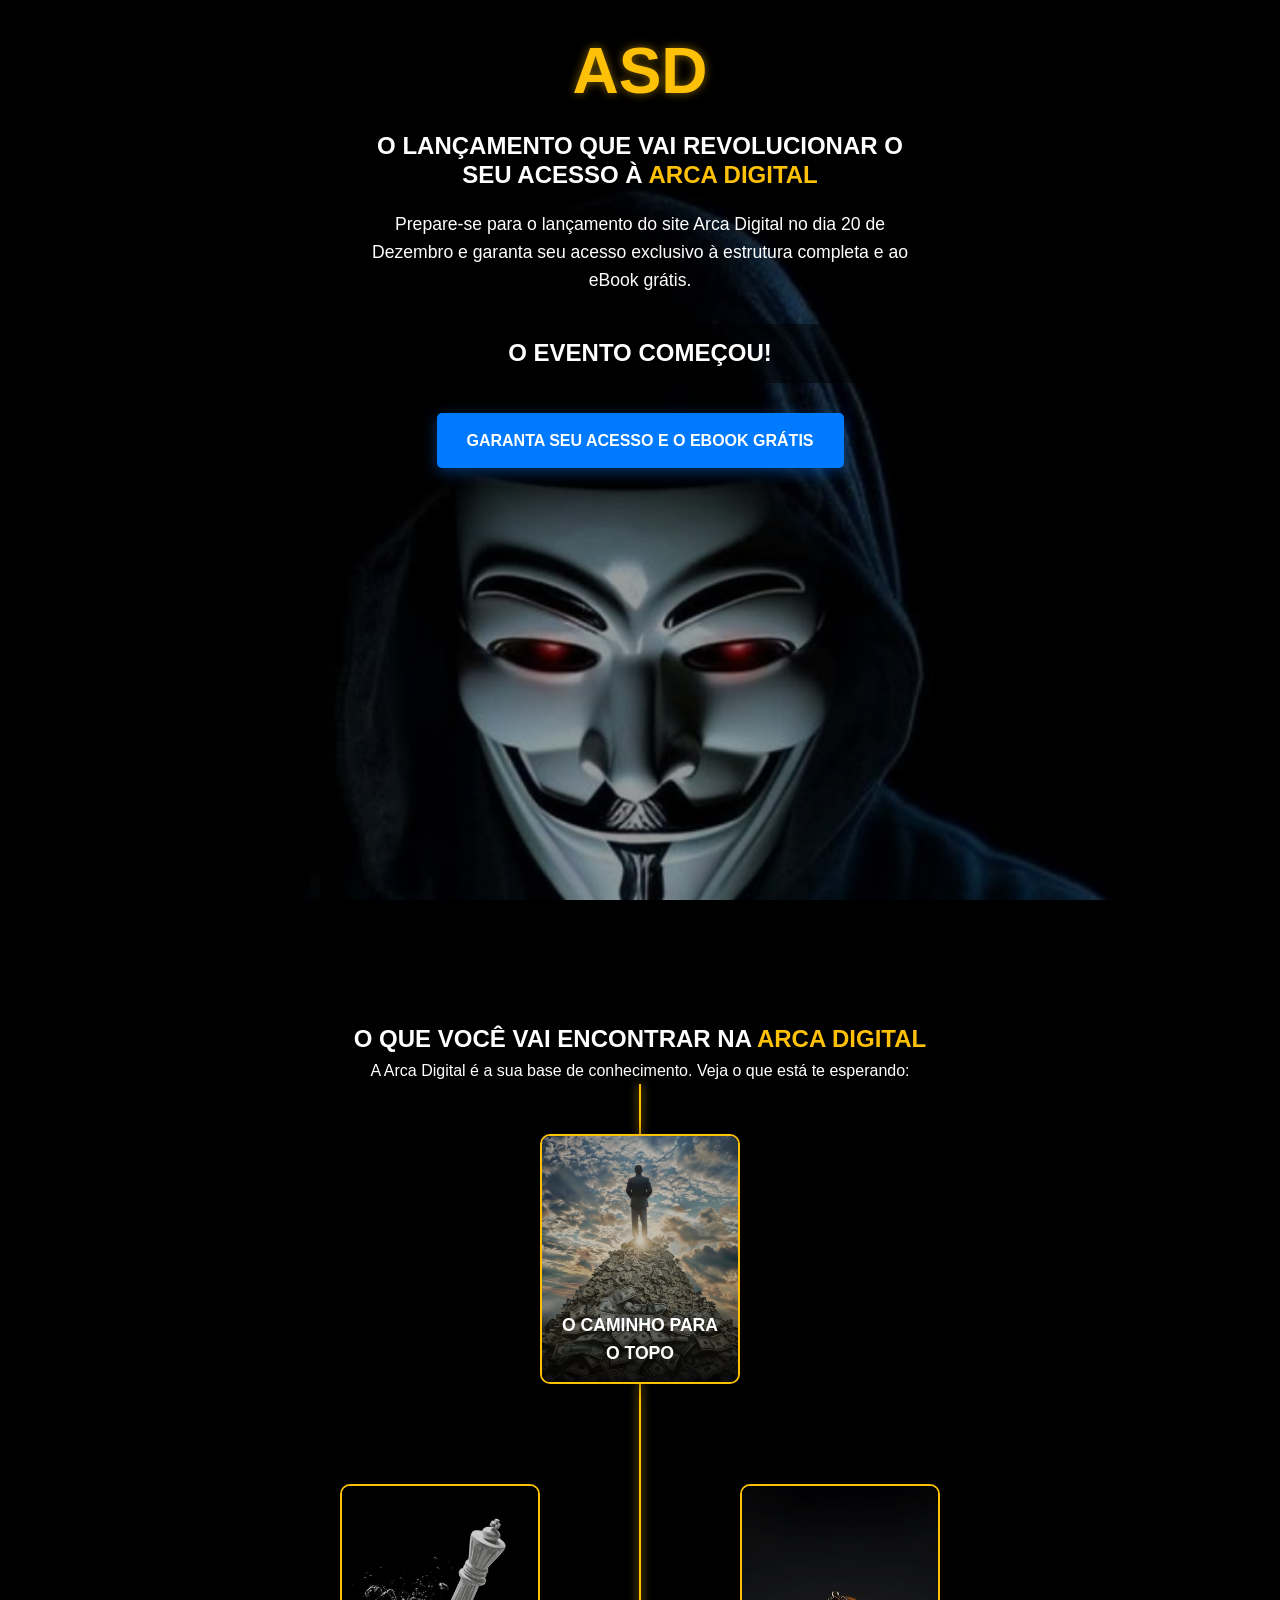
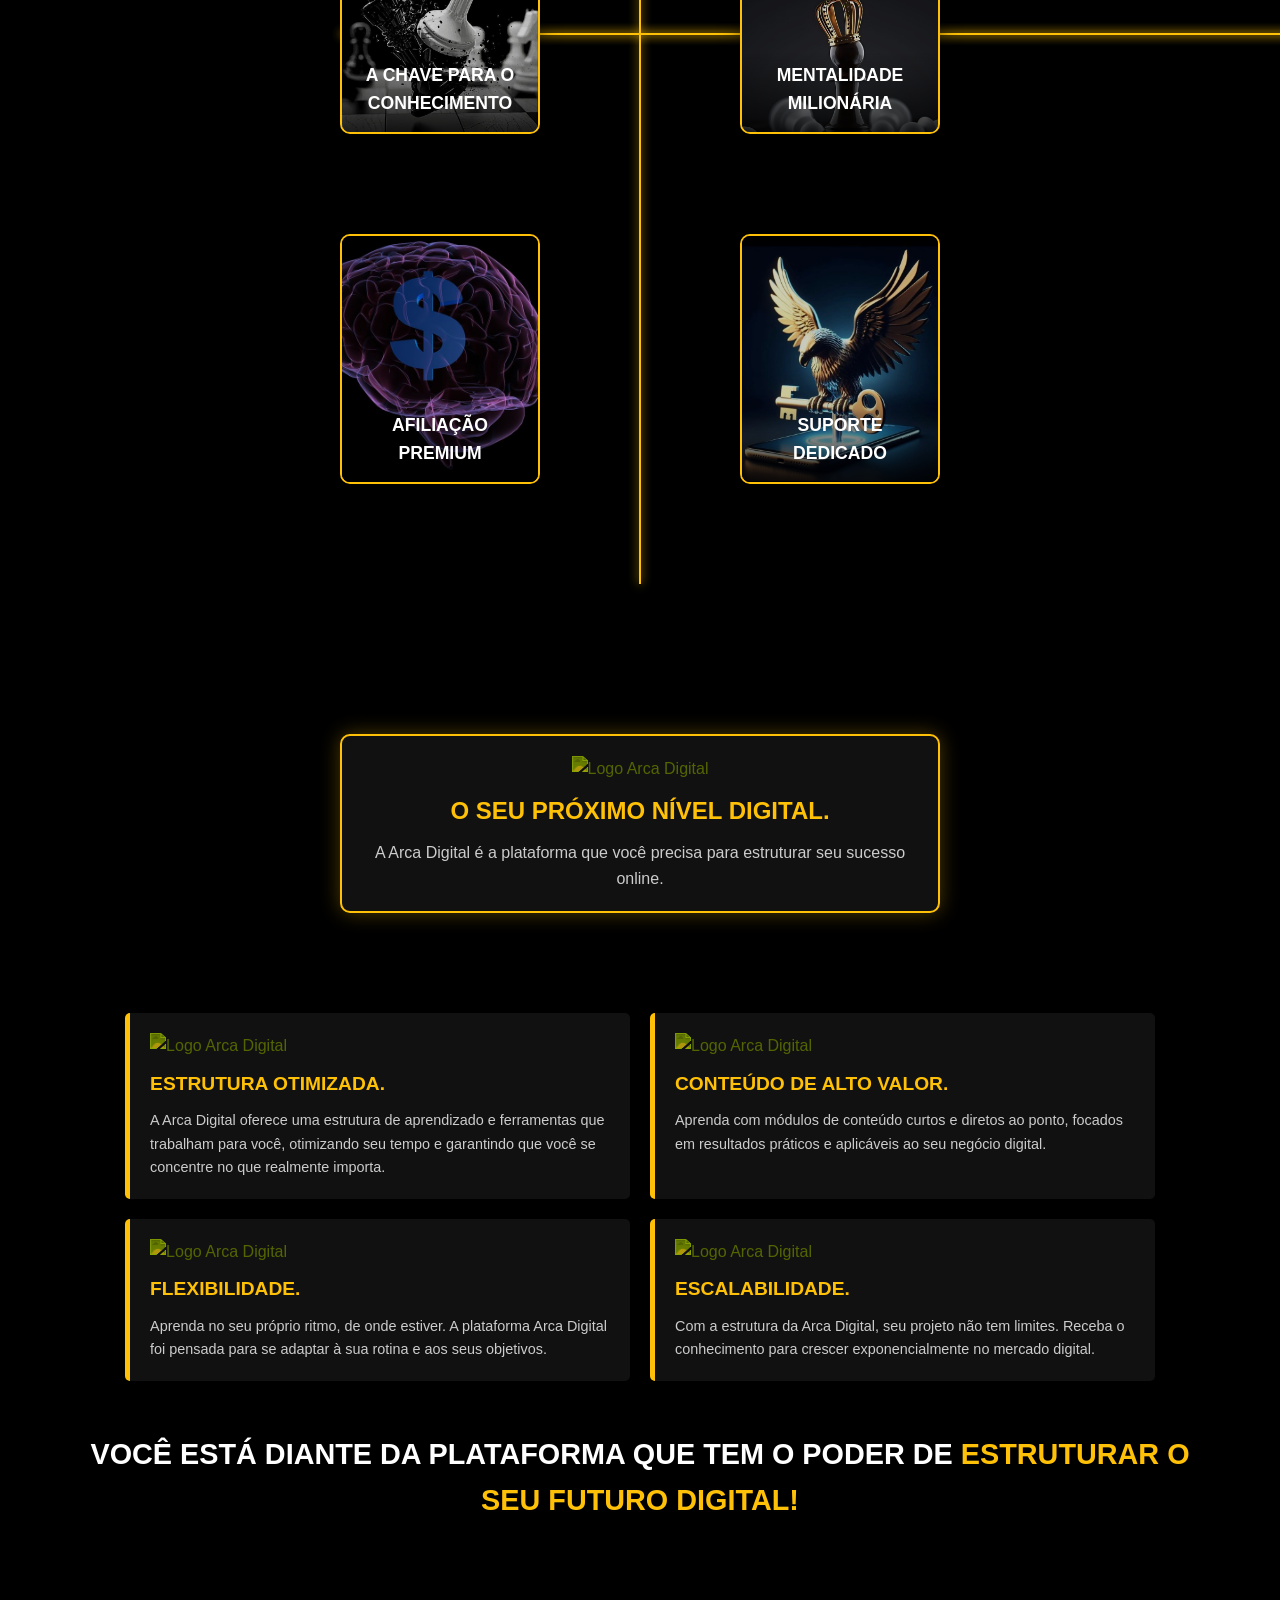
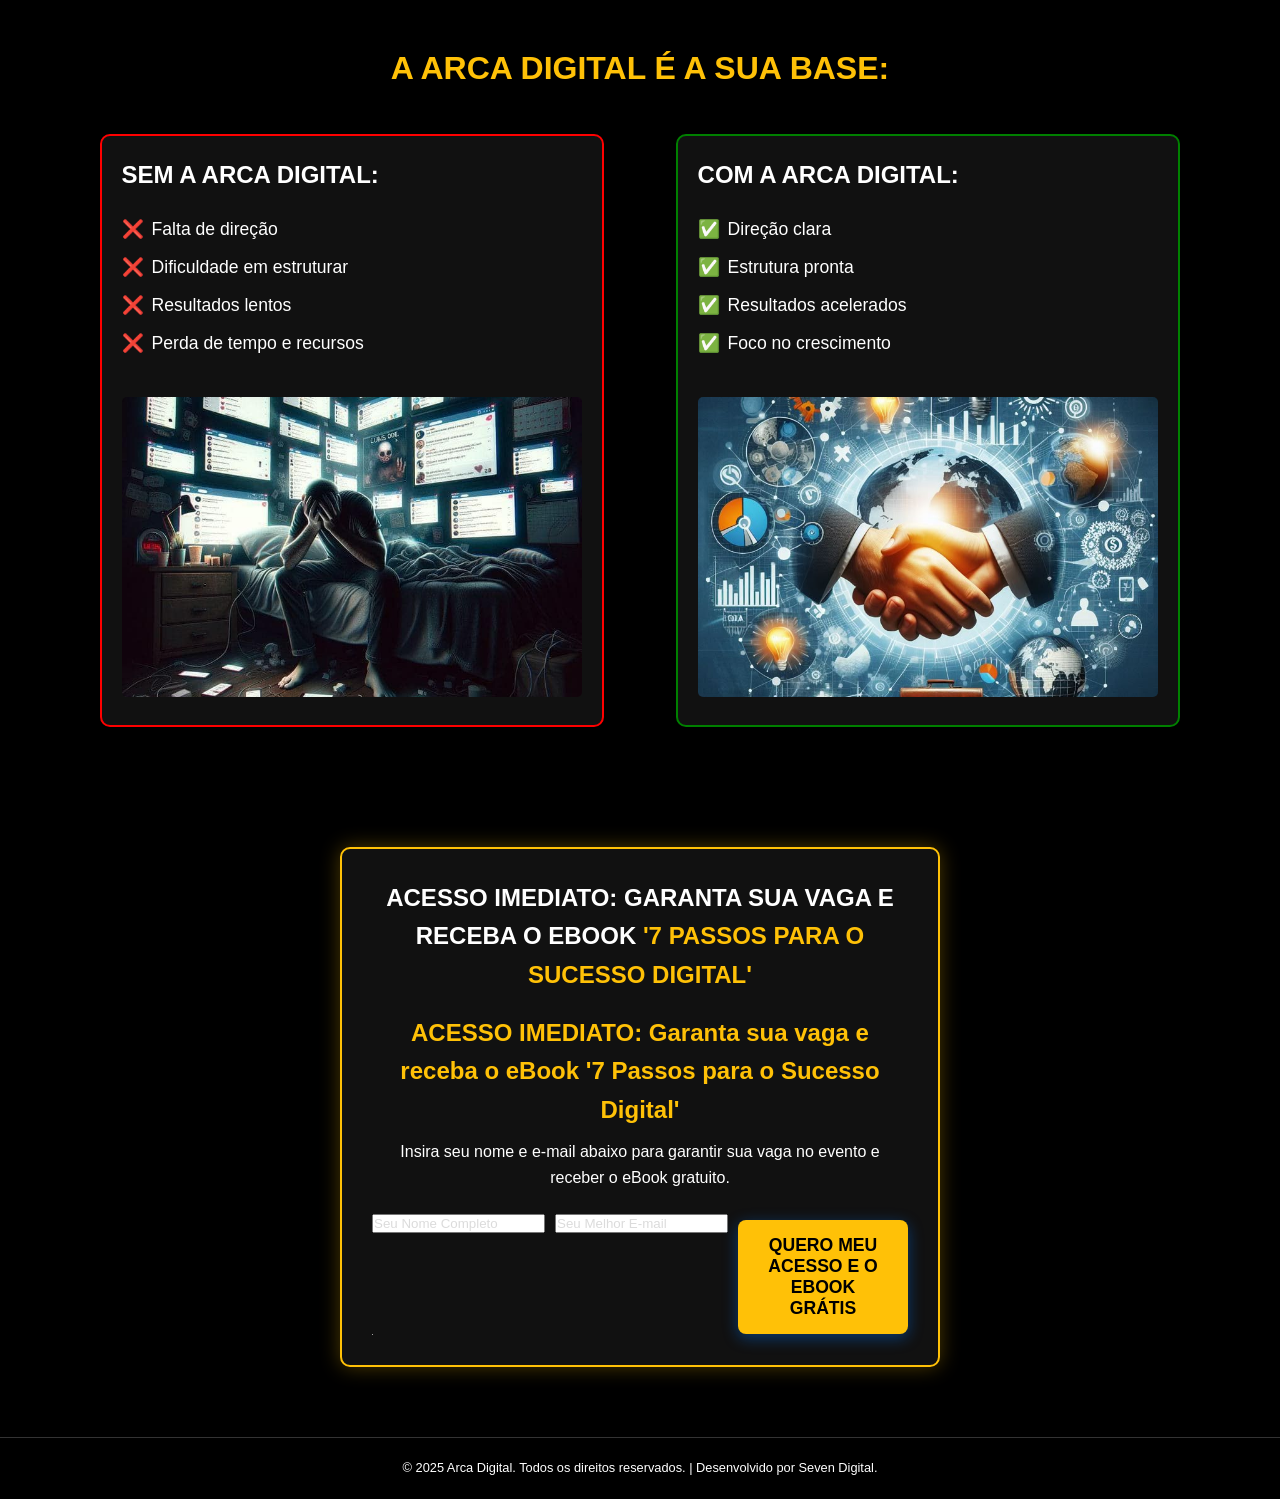
==== index.html @ e8121a85 "Initial commit: Arca Digital Landing Page" ====
<!DOCTYPE html>
<html lang="pt-br">
<head>
    <meta charset="UTF-8">
    <meta name="viewport" content="width=device-width, initial-scale=1.0">
    <title>Arca Digital - O Segredo do Sucesso Digital</title>
    <link rel="stylesheet" href="style.css">
</head>
<body>

    <!-- Logo Integrada (Seven Digital) - Estilizada pelo CSS -->
    <div id="seven-digital-logo"></div>

    <!-- Seção Hero - Máscara e CTA Principal -->
    <section id="hero" class="hero">
        <div class="hero-mask-container">
            <!-- Imagem da Máscara Removida para Generalizar -->
            <div class="hero-content">
                <div class="logo-text">ASD</div>
                <h1>O LANÇAMENTO QUE VAI REVOLUCIONAR O SEU ACESSO À <span class="highlight">ARCA DIGITAL</span></h1>
                <p class="subtitle">Prepare-se para o lançamento do site Arca Digital no dia 20 de Dezembro e garanta seu acesso exclusivo à estrutura completa e ao eBook grátis.</p>
                
                <!-- Cronômetro -->
                <div id="countdown" class="countdown-timer">
                    <div class="countdown-item"><span id="days">00</span><small>Dias</small></div>
                    <div class="countdown-item"><span id="hours">00</span><small>Horas</small></div>
                    <div class="countdown-item"><span id="minutes">00</span><small>Minutos</small></div>
                    <div class="countdown-item"><span id="seconds">00</span><small>Segundos</small></div>
                </div>

                <a href="#form-section" class="btn-primary">GARANTA SEU ACESSO E O EBOOK GRÁTIS</a>
            </div>
        </div>
    </section>

    <!-- Seção Fluxograma (5 Cartões Conectados) -->
    <section id="fluxograma" class="fluxograma">
        <div class="container">
            <h2 class="section-title">O QUE VOCÊ VAI ENCONTRAR NA <span class="highlight">ARCA DIGITAL</span></h2>
            <p class="section-subtitle">A Arca Digital é a sua base de conhecimento. Veja o que está te esperando:</p>

            <div class="card-grid">
                <!-- Cartão 1 (Topo) -->
                <div class="benefit-card top-card" data-card-id="1">
                    <img src="money_pile.jpg" alt="O Caminho para o Topo">
                    <div class="card-content">
                        <h3>O CAMINHO PARA O TOPO</h3>
                        <p class="by-line">by Seven Digital</p>
                    </div>
                </div>

                <!-- Cartões 2 e 3 (Meio) -->
                <div class="middle-cards">
                    <div class="benefit-card left-card" data-card-id="2">
                        <img src="eagle_key.jpg" alt="A Chave para o Conhecimento">
                        <div class="card-content">
                            <h3>A CHAVE PARA O CONHECIMENTO</h3>
                            <p class="by-line">by Seven Digital</p>
                        </div>
                    </div>
                    <div class="benefit-card right-card" data-card-id="3">
                        <img src="brain_dollar.jpg" alt="Mentalidade Milionária">
                        <div class="card-content">
                            <h3>MENTALIDADE MILIONÁRIA</h3>
                            <p class="by-line">by Seven Digital</p>
                        </div>
                    </div>
                </div>

                <!-- Cartões 4 e 5 (Base) -->
                <div class="bottom-cards">
                    <div class="benefit-card left-card" data-card-id="4">
                        <img src="chess_checkmate.jpg" alt="Afiliação Premium">
                        <div class="card-content">
                            <h3>AFILIAÇÃO PREMIUM</h3>
                            <p class="by-line">by Seven Digital</p>
                        </div>
                    </div>
                    <div class="benefit-card right-card" data-card-id="5">
                        <img src="handshake_global.jpg" alt="Suporte Dedicado">
                        <div class="card-content">
                            <h3>SUPORTE DEDICADO</h3>
                            <p class="by-line">by Seven Digital</p>
                        </div>
                    </div>
                </div>
            </div>
        </div>
    </section>

    <!-- Seção de Prova Social/Anônimo -->
    <section id="anonimo" class="anonimo-cta">
        <div class="container">
            <div class="cta-box">
                <img src="arca_digital_logo.png" alt="Logo Arca Digital" class="cta-icon">
                <h2>O Seu Próximo Nível Digital.</h2>
                <p>A Arca Digital é a plataforma que você precisa para estruturar seu sucesso online.</p>
            </div>
        </div>
    </section>

    <!-- Seção de Benefícios Detalhados (4 Cartões) -->
    <section id="beneficios-detalhados" class="detailed-benefits">
        <div class="container">
            <div class="benefit-box-grid">
                <div class="benefit-box">
                    <img src="arca_digital_logo.png" alt="Logo Arca Digital" class="box-icon">
                    <h3>Estrutura Otimizada.</h3>
                    <p>A Arca Digital oferece uma estrutura de aprendizado e ferramentas que trabalham para você, otimizando seu tempo e garantindo que você se concentre no que realmente importa.</p>
                </div>
                <div class="benefit-box">
                    <img src="arca_digital_logo.png" alt="Logo Arca Digital" class="box-icon">
                    <h3>Conteúdo de Alto Valor.</h3>
                    <p>Aprenda com módulos de conteúdo curtos e diretos ao ponto, focados em resultados práticos e aplicáveis ao seu negócio digital.</p>
                </div>
                <div class="benefit-box">
                    <img src="arca_digital_logo.png" alt="Logo Arca Digital" class="box-icon">
                    <h3>Flexibilidade.</h3>
                    <p>Aprenda no seu próprio ritmo, de onde estiver. A plataforma Arca Digital foi pensada para se adaptar à sua rotina e aos seus objetivos.</p>
                </div>
                <div class="benefit-box">
                    <img src="arca_digital_logo.png" alt="Logo Arca Digital" class="box-icon">
                    <h3>Escalabilidade.</h3>
                    <p>Com a estrutura da Arca Digital, seu projeto não tem limites. Receba o conhecimento para crescer exponencialmente no mercado digital.</p>
                </div>
            </div>
            <h2 class="final-cta">Você está diante da plataforma que tem o poder de <span class="highlight">estruturar o seu futuro digital!</span></h2>
        </div>
    </section>

    <!-- Seção de Comparação (Sem Estrutura vs Com Estrutura) -->
    <section id="comparacao" class="comparison-section">
        <div class="container">
            <h2 class="comparison-title"><span class="highlight">A Arca Digital é a sua base:</span></h2>
            <div class="comparison-grid">
                <div class="col-sem-estrutura">
                    <h3>Sem a Arca Digital:</h3>
                    <ul>
                        <li class="fail">Falta de direção</li>
                        <li class="fail">Dificuldade em estruturar</li>
                        <li class="fail">Resultados lentos</li>
                        <li class="fail">Perda de tempo e recursos</li>
                    </ul>
                    <img src="overwhelmed_screens.jpg" alt="Sem Arca Digital" class="comparison-img">
                </div>
                <div class="col-com-estrutura">
                    <h3>Com a Arca Digital:</h3>
                    <ul>
                        <li class="success">Direção clara</li>
                        <li class="success">Estrutura pronta</li>
                        <li class="success">Resultados acelerados</li>
                        <li class="success">Foco no crescimento</li>
                    </ul>
                    <img src="crown_pawn.jpg" alt="Com Arca Digital" class="comparison-img">
                </div>
            </div>
        </div>
    </section>

    <!-- Seção de Isca Digital (eBook) e Formulário -->
    <section id="form-section" class="ebook-cta">
        <div class="container">
            <div class="ebook-content">
                <h3>ACESSO IMEDIATO: Garanta sua vaga e receba o eBook <span class="highlight">'7 Passos para o Sucesso Digital'</span></h3>
                <div id="mlb2-34247387" class="ml-form-embedContainer ml-subscribe-form ml-subscribe-form-34247387">
  <div class="ml-form-align-center">
    <div class="ml-form-embedWrapper embedForm">
      <div class="ml-form-embedBody ml-form-embedBodyHorizontal row-form">
        <div class="ml-form-embedContent">
          <h4>ACESSO IMEDIATO: Garanta sua vaga e receba o eBook '7 Passos para o Sucesso Digital'</h4>
          <p>Insira seu nome e e-mail abaixo para garantir sua vaga no evento e receber o eBook gratuito.</p>
        </div>
        <form class="ml-block-form" action="https://app.mailerlite.com/webforms/submit/34247387" data-code="34247387" method="post" target="_blank">
          <div class="ml-form-horizontalRow">
            <div class="ml-input-horizontal">
              <div class="ml-field-group ml-field-name ml-validate-required ml-field-text">
                <input type="text" class="form-control" data-inputmask="" name="fields[name]" placeholder="Seu Nome Completo" autocomplete="name">
              </div>
              <div class="ml-field-group ml-field-email ml-validate-required ml-field-email">
                <input type="email" class="form-control" data-inputmask="" name="fields[email]" placeholder="Seu Melhor E-mail" autocomplete="email">
              </div>
            </div>
            <div class="ml-button-horizontal">
              <button type="submit" class="btn-primary">QUERO MEU ACESSO E O EBOOK GRÁTIS</button>
            </div>
          </div>
          <input type="hidden" name="ml-submit" value="1">
        </form>
      </div>
      <div class="ml-form-successBody row-success" style="display:none">
        <div class="ml-form-successContent">
          <h4>Obrigado!</h4>
          <p>Sua inscrição foi confirmada. Verifique sua caixa de entrada para o link do evento e o eBook.</p>
        </div>
      </div>
    </div>
  </div>
</div>
<script>
  function ml_webform_success_34247387() {
    // Redireciona o usuário para o download do eBook
    window.location.href = 'ebook-7-passos.pdf';
  }
</script>
<img src="https://track.mailerlite.com/webforms/o/34247387/b2t4c4?v1670438188" width="1" height="1" style="max-width:1px; min-height:1px; display:block; border:0;" alt="." />
<script src="https://static.mailerlite.com/js/w/webforms.min.js?v64355323924345" type="text/javascript"></script>
            </div>
        </div>
    </section>

    <!-- Rodapé -->
    <footer>
        <div class="container">
            <p>&copy; 2025 Arca Digital. Todos os direitos reservados. | Desenvolvido por Seven Digital.</p>
        </div>
    </footer>

    <script src="script.js"></script>
</body>
</html>
---- style.css ----
:root {
    --color-dark: #000000;
    --color-light: #ffffff;
    --color-accent: #007bff; /* Azul para botões */
    --color-text-secondary: #cccccc;
    --color-highlight: #ffc107; /* Amarelo/Laranja para destaque */
    --color-overlay: rgba(0, 0, 0, 0.4); /* Overlay mais suave */
}

/* Reset Básico */
* {
    margin: 0;
    padding: 0;
    box-sizing: border-box;
}

body {
    font-family: Arial, sans-serif;
    background-color: var(--color-dark);
    color: var(--color-light);
    line-height: 1.6;
    
    /* Fundo com a imagem do hacker */
    background-image: url('background.jpg');
    background-attachment: fixed;
    background-size: cover;
    background-position: center top;
    position: relative;
}

/* Overlay para o fundo */
body::before {
    content: '';
    position: fixed;
    top: 0;
    left: 0;
    width: 100%;
    height: 100%;
    background-color: var(--color-overlay);
    z-index: -1;
}

.container {
    width: 90%;
    max-width: 1200px;
    margin: 0 auto;
    padding: 0 15px;
}

/* Tipografia */
h1, h2, h3 {
    color: var(--color-light);
    text-transform: uppercase;
    font-weight: 900;
}

h1 {
    font-size: 1.8em;
    line-height: 1.2;
    margin-bottom: 20px;
}

.highlight {
    color: var(--color-highlight);
}

/* Botões */
.btn-primary {
    display: inline-block;
    background-color: var(--color-accent);
    color: var(--color-light);
    padding: 15px 30px;
    text-decoration: none;
    border-radius: 5px;
    font-weight: bold;
    text-transform: uppercase;
    transition: background-color 0.3s ease, transform 0.3s ease;
    border: none;
    cursor: pointer;
    box-shadow: 0 4px 15px rgba(0, 123, 255, 0.4);
}

.btn-primary:hover {
    background-color: #0056b3;
    transform: translateY(-2px);
}

/* Logo Integrada (Seven Digital) */
#seven-digital-logo {
    position: fixed;
    top: 20px;
    right: 20px;
    width: 80px;
    height: 80px;
    background-image: url('arca_digital_logo.png');
    background-size: contain;
    background-repeat: no-repeat;
    opacity: 0.1; /* Sutil */
    z-index: 100;
}

/* Seções */
section {
    padding: 50px 0;
    text-align: center;
    position: relative;
    z-index: 1;
    background-color: rgba(0, 0, 0, 0.7); /* Fundo semi-transparente para as seções */
    margin-bottom: 20px;
}

/* Seção Hero */
.hero {
    padding: 0;
    min-height: 100vh;
    display: flex;
    align-items: flex-start;
    justify-content: center;
    background-color: transparent;
}

.hero-mask-container {
    width: 100%;
    position: relative;
    display: flex;
    flex-direction: column;
    align-items: center;
}

.hero-mask {
    width: 100%;
    max-width: 500px;
    height: auto;
    display: block;
    margin-bottom: -100px; /* Puxa o conteúdo para cima da imagem */
    z-index: 2;
}

.hero-content {
    max-width: 600px;
    margin: 0 auto;
    padding: 20px;
    z-index: 3;
    background-color: transparent;
}

.logo-text {
    font-size: 4em;
    font-weight: 900;
    color: var(--color-highlight);
    text-shadow: 0 0 10px rgba(255, 193, 7, 0.5);
    margin-bottom: 10px;
}

.hero-content h1 {
    font-size: 1.5em;
    font-weight: 700;
}

.hero-content .subtitle {
    font-size: 1.1em;
    margin-bottom: 30px;
}

/* Cronômetro */
.countdown-timer {
    display: flex;
    justify-content: center;
    gap: 15px;
    margin-bottom: 30px;
    padding: 10px;
    background-color: rgba(0, 0, 0, 0.5);
    border-radius: 5px;
}

.countdown-item {
    text-align: center;
    min-width: 60px; /* Reduzido */
}

.countdown-item span {
    display: block;
    font-size: 1.8em; /* Reduzido */
    font-weight: 900;
    color: var(--color-highlight);
    line-height: 1;
}

.countdown-item small {
    display: block;
    font-size: 0.7em; /* Reduzido */
    text-transform: uppercase;
    margin-top: 5px;
    color: var(--color-text-secondary);
}

/* Seção Fluxograma (Cartões Conectados) */
.fluxograma {
    padding-top: 100px;
    padding-bottom: 100px;
    background-color: var(--color-dark); /* Fundo preto sólido para esta seção */
}

.fluxograma .container {
    position: relative;
}

.card-grid {
    display: flex;
    flex-direction: column;
    align-items: center;
    position: relative;
    padding-top: 50px;
}

/* Linhas de Conexão (Pseudo-elementos) */
.card-grid::before {
    content: '';
    position: absolute;
    top: 0;
    left: 50%;
    transform: translateX(-50%);
    width: 2px;
    height: 100%;
    background-color: var(--color-highlight);
    box-shadow: 0 0 10px var(--color-highlight);
    z-index: 1;
}

.benefit-card {
    width: 200px; /* Cartões um pouco menores */
    background-color: #111;
    border-radius: 10px;
    overflow: hidden;
    box-shadow: 0 0 20px rgba(0, 0, 0, 0.5);
    border: 2px solid var(--color-highlight);
    position: relative;
    z-index: 2;
    margin-bottom: 50px;
    opacity: 0;
    transform: translateY(20px);
    transition: opacity 0.6s ease-out, transform 0.6s ease-out;
    height: 250px; /* Altura fixa para os cartões */
}

.benefit-card.visible {
    opacity: 1;
    transform: translateY(0);
}

.benefit-card img {
    width: 100%;
    height: 100%;
    object-fit: cover;
    display: block;
    border-bottom: none;
    filter: brightness(0.8); /* Escurece um pouco a imagem */
}

.card-content {
    position: absolute;
    bottom: 0;
    width: 100%;
    padding: 10px 15px;
    text-align: center;
    background: linear-gradient(to top, rgba(0, 0, 0, 0.8), rgba(0, 0, 0, 0)); /* Gradiente para destacar o texto */
}

.card-content h3 {
    font-size: 1.1em; /* Tamanho menor para o título */
    margin-bottom: 5px;
}

.by-line {
    display: none; /* Esconde a linha "by Seven Digital" */
}

/* Layout do Fluxograma */
.top-card {
    margin-bottom: 100px;
}

.middle-cards, .bottom-cards {
    display: flex;
    justify-content: space-between;
    width: 100%;
    max-width: 600px;
    margin-bottom: 100px;
}

.middle-cards .benefit-card, .bottom-cards .benefit-card {
    margin-bottom: 0;
}

/* Conexões Horizontais */
.middle-cards::before, .bottom-cards::before {
    content: '';
    position: absolute;
    width: 100%;
    height: 2px;
    background-color: var(--color-highlight);
    box-shadow: 0 0 10px var(--color-highlight);
    z-index: 1;
    top: 50%;
    transform: translateY(-50%);
}

/* Seção Anônimo CTA */
.anonimo-cta {
    background-color: var(--color-dark);
    padding: 30px 0;
}

.cta-box {
    background-color: #111;
    border: 2px solid var(--color-highlight);
    border-radius: 10px;
    padding: 20px;
    max-width: 600px;
    margin: 0 auto;
    box-shadow: 0 0 20px rgba(255, 193, 7, 0.3);
}

.cta-icon {
    width: 40px;
    height: 40px;
    filter: invert(70%) sepia(80%) saturate(500%) hue-rotate(30deg); /* Simula a cor amarela */
    margin-bottom: 10px;
}

.cta-box h2 {
    font-size: 1.5em;
    color: var(--color-highlight);
    margin-bottom: 10px;
}

.anonimo-cta p {
    color: var(--color-text-secondary);
}

/* Seção Benefícios Detalhados */
.detailed-benefits {
    background-color: var(--color-dark);
}

.benefit-box-grid {
    display: flex;
    flex-wrap: wrap;
    justify-content: center;
    gap: 20px;
    margin-bottom: 50px;
}

.benefit-box {
    width: 45%;
    background-color: #111;
    border-left: 5px solid var(--color-highlight);
    padding: 20px;
    text-align: left;
    border-radius: 5px;
    box-shadow: 0 0 10px rgba(0, 0, 0, 0.5);
}

.box-icon {
    width: 30px;
    height: 30px;
    filter: invert(70%) sepia(80%) saturate(500%) hue-rotate(30deg);
    margin-bottom: 10px;
}

.benefit-box h3 {
    font-size: 1.2em;
    color: var(--color-highlight);
    margin-bottom: 10px;
}

.benefit-box p {
    font-size: 0.9em;
    color: var(--color-text-secondary);
}

.final-cta {
    font-size: 1.8em;
    font-weight: 900;
    margin-top: 40px;
}

/* Seção de Comparação */
.comparison-section {
    background-color: var(--color-dark);
}

.comparison-title {
    font-size: 2em;
    margin-bottom: 40px;
}

.comparison-grid {
    display: flex;
    justify-content: space-around;
    gap: 30px;
    text-align: left;
}

.col-sem-estrutura, .col-com-estrutura {
    width: 45%;
    padding: 20px;
    background-color: #111;
    border-radius: 10px;
}

.col-sem-estrutura {
    border: 2px solid red;
}

.col-com-estrutura {
    border: 2px solid green;
}

.comparison-grid h3 {
    font-size: 1.5em;
    margin-bottom: 20px;
}

.comparison-grid ul {
    list-style: none;
    padding: 0;
    margin-bottom: 20px;
}

.comparison-grid li {
    font-size: 1.1em;
    margin-bottom: 10px;
    padding-left: 30px;
    position: relative;
}

.comparison-grid .fail::before {
    content: '❌';
    position: absolute;
    left: 0;
}

.comparison-grid .success::before {
    content: '✅';
    position: absolute;
    left: 0;
}

.comparison-img {
    width: 100%;
    height: auto;
    border-radius: 5px;
    margin-top: 20px;
    max-height: 300px; /* Limita a altura das imagens de comparação */
    object-fit: cover;
}

/* Seção Ebook CTA e Formulário */
.ebook-cta {
    background-color: var(--color-dark);
    padding: 50px 0;
}

.ebook-content {
    max-width: 600px;
    margin: 0 auto;
    padding: 30px;
    background-color: #111;
    border: 2px solid var(--color-highlight);
    border-radius: 10px;
    box-shadow: 0 0 20px rgba(255, 193, 7, 0.3);
}

.ebook-content h3 {
    font-size: 1.5em;
    margin-bottom: 20px;
}

#lead-form input {
    width: 100%;
    padding: 15px;
    margin-bottom: 15px;
    border: 1px solid #333;
    background-color: #000;
    color: var(--color-light);
    border-radius: 5px;
    font-size: 1em;
}

.form-message {
    margin-top: 10px;
    color: var(--color-highlight);
}

/* Rodapé */
footer {
    background-color: var(--color-dark);
    padding: 20px 0;
    text-align: center;
    font-size: 0.8em;
    border-top: 1px solid #333;
}

/* Animação (Scroll Reveal) - Classes já definidas no JS */
.benefit-card {
    opacity: 0;
    transform: translateY(20px);
    transition: opacity 0.6s ease-out, transform 0.6s ease-out;
}

.benefit-card.visible {
    opacity: 1;
    transform: translateY(0);
}

/* Media Queries para Responsividade */
@media (max-width: 768px) {
    .hero-content h1 {
        font-size: 1.2em;
    }

    .countdown-item span {
        font-size: 1.5em;
    }

    .countdown-item small {
        font-size: 0.6em;
    }

    .middle-cards, .bottom-cards {
        flex-direction: column;
        align-items: center;
        gap: 50px;
        margin-bottom: 50px;
    }

    .middle-cards::before, .bottom-cards::before {
        display: none; /* Remove linhas horizontais em mobile */
    }

    .benefit-card {
        width: 90%;
        max-width: 300px;
        margin-bottom: 50px;
    }

    .benefit-box-grid {
        flex-direction: column;
    }

    .benefit-box {
        width: 100%;
    }

    .comparison-grid {
        flex-direction: column;
    }

    .col-sem-estrutura, .col-com-estrutura {
        width: 100%;
        margin-bottom: 20px;
    }
}

/* Estilos do Formulário MailerLite */
#mlb2-34247387.ml-form-embedContainer {
  box-sizing: border-box;
  display: table;
  margin: 0 auto;
  position: static;
  width: 100% !important;
}
#mlb2-34247387.ml-form-embedContainer h4,
#mlb2-34247387.ml-form-embedContainer p,
#mlb2-34247387.ml-form-embedContainer span,
#mlb2-34247387.ml-form-embedContainer button {
  text-transform: none !important;
  letter-spacing: normal !important;
}
#mlb2-34247387.ml-form-embedContainer .ml-form-embedWrapper {
  background-color: transparent; /* Alterado para transparente */
  border-width: 0px;
  border-color: transparent;
  border-radius: 4px;
  border-style: solid;
  box-sizing: border-box;
  display: inline-block !important;
  margin: 0;
  padding: 0;
  position: relative;
}
#mlb2-34247387.ml-form-embedContainer .ml-form-embedWrapper.embedPopup,
#mlb2-34247387.ml-form-embedContainer .ml-form-embedWrapper.embedDefault { width: 100%; max-width: 400px; } /* Ajuste de largura */
#mlb2-34247387.ml-form-embedContainer .ml-form-embedWrapper.embedForm { max-width: 100%; width: 100%; } /* Ajuste de largura */
#mlb2-34247387.ml-form-embedContainer .ml-form-align-center { text-align: center; }
#mlb2-34247387.ml-form-embedContainer .ml-form-embedWrapper .ml-form-embedBody,
#mlb2-34247387.ml-form-embedContainer .ml-form-embedWrapper .ml-form-successBody {
  padding: 0; /* Removido padding extra */
}
#mlb2-34247387.ml-form-embedContainer .ml-form-embedWrapper .ml-form-embedBody .ml-form-embedContent,
#mlb2-34247387.ml-form-embedContainer .ml-form-embedWrapper .ml-form-successBody .ml-form-successContent {
  text-align: center; /* Centralizado */
  margin: 0 0 20px 0;
}
#mlb2-34247387.ml-form-embedContainer .ml-form-embedWrapper .ml-form-embedBody .ml-form-embedContent h4,
#mlb2-34247387.ml-form-embedContainer .ml-form-embedWrapper .ml-form-successBody .ml-form-successContent h4 {
  color: var(--color-highlight); /* Cor do tema */
  font-family: var(--font-primary);
  font-size: 1.5em; /* Ajuste de tamanho */
  font-weight: 700;
  margin: 0 0 10px 0;
  text-align: center;
  word-break: break-word;
}
#mlb2-34247387.ml-form-embedContainer .ml-form-embedWrapper .ml-form-embedBody .ml-form-embedContent p,
#mlb2-34247387.ml-form-embedContainer .ml-form-embedWrapper .ml-form-successBody .ml-form-successContent p {
  color: var(--color-light); /* Cor do tema */
  font-family: var(--font-secondary);
  font-size: 1em;
  font-weight: 400;
  line-height: 1.6;
  margin: 0 0 10px 0;
  text-align: center;
}

/* Campos de Input */
#mlb2-34247387.ml-form-embedContainer .ml-form-embedWrapper .ml-form-embedBody .ml-form-fieldRow input {
  background-color: var(--color-dark) !important; /* Fundo escuro */
  color: var(--color-light) !important; /* Texto claro */
  border-color: var(--color-highlight); /* Borda destacada */
  border-radius: 8px !important; /* Borda mais arredondada */
  border-style: solid !important;
  border-width: 1px !important;
  font-family: inherit;
  font-size: 1em !important;
  padding: 15px 20px !important; /* Mais padding */
  box-shadow: 0 0 5px rgba(255, 255, 255, 0.1); /* Sombra suave */
}

/* Placeholder */
#mlb2-34247387.ml-form-embedContainer .ml-form-embedWrapper .ml-form-embedBody .ml-form-fieldRow input::-webkit-input-placeholder,
#mlb2-34247387.ml-form-embedContainer .ml-form-embedWrapper .ml-form-embedBody .ml-form-horizontalRow input::-webkit-input-placeholder { color: var(--color-text-secondary); opacity: 0.7; }

#mlb2-34247387.ml-form-embedContainer .ml-form-embedWrapper .ml-form-embedBody .ml-form-fieldRow input::-moz-placeholder,
#mlb2-34247387.ml-form-embedContainer .ml-form-embedWrapper .ml-form-embedBody .ml-form-horizontalRow input::-moz-placeholder { color: var(--color-text-secondary); opacity: 0.7; }

#mlb2-34247387.ml-form-embedContainer .ml-form-embedWrapper .ml-form-embedBody .ml-form-fieldRow input:-ms-input-placeholder,
#mlb2-34247387.ml-form-embedContainer .ml-form-embedWrapper .ml-form-embedBody .ml-form-horizontalRow input:-ms-input-placeholder { color: var(--color-text-secondary); opacity: 0.7; }

#mlb2-34247387.ml-form-embedContainer .ml-form-embedWrapper .ml-form-embedBody .ml-form-fieldRow input:-moz-placeholder,
#mlb2-34247387.ml-form-embedContainer .ml-form-embedWrapper .ml-form-embedBody .ml-form-horizontalRow input:-moz-placeholder { color: var(--color-text-secondary); opacity: 0.7; }

/* Botão */
#mlb2-34247387.ml-form-embedContainer .ml-form-embedWrapper .ml-form-embedBody .ml-button-horizontal button {
  background-color: var(--color-highlight) !important; /* Cor de destaque */
  color: var(--color-dark) !important; /* Texto escuro */
  border: none !important;
  border-radius: 8px !important;
  font-weight: bold !important;
  text-transform: uppercase !important;
  font-size: 1.1em !important;
  padding: 15px 30px !important;
  cursor: pointer;
  transition: background-color 0.3s ease;
  width: 100% !important;
  margin-top: 10px;
}

#mlb2-34247387.ml-form-embedContainer .ml-form-embedWrapper .ml-form-embedBody .ml-button-horizontal button:hover {
  background-color: #ffdb58 !important; /* Um pouco mais claro no hover */
}

/* Layout Horizontal */
#mlb2-34247387.ml-form-embedContainer .ml-form-embedWrapper .ml-form-embedBody .ml-form-horizontalRow {
  display: flex;
  flex-direction: column;
  gap: 10px;
}

#mlb2-34247387.ml-form-embedContainer .ml-form-embedWrapper .ml-form-embedBody .ml-form-horizontalRow .ml-input-horizontal {
  display: flex;
  flex-direction: column;
  gap: 10px;
  width: 100%;
}

#mlb2-34247387.ml-form-embedContainer .ml-form-embedWrapper .ml-form-embedBody .ml-form-horizontalRow .ml-button-horizontal {
  width: 100%;
}

/* Responsividade para telas maiores */
@media (min-width: 768px) {
  #mlb2-34247387.ml-form-embedContainer .ml-form-embedWrapper .ml-form-embedBody .ml-form-horizontalRow {
    flex-direction: row;
    align-items: flex-start;
  }

  #mlb2-34247387.ml-form-embedContainer .ml-form-embedWrapper .ml-form-embedBody .ml-form-horizontalRow .ml-input-horizontal {
    flex-direction: row;
    flex-grow: 1;
  }

  #mlb2-34247387.ml-form-embedContainer .ml-form-embedWrapper .ml-form-embedBody .ml-form-horizontalRow .ml-input-horizontal .ml-field-group {
    flex-grow: 1;
  }

  #mlb2-34247387.ml-form-embedContainer .ml-form-embedWrapper .ml-form-embedBody .ml-form-horizontalRow .ml-button-horizontal {
    width: auto;
  }
}

/* Estilos para a mensagem de sucesso */
#mlb2-34247387.ml-form-embedContainer .ml-form-embedWrapper .ml-form-successBody {
  text-align: center;
  padding: 20px;
  background-color: var(--color-dark);
  border: 1px solid var(--color-highlight);
  border-radius: 8px;
}

#mlb2-34247387.ml-form-embedContainer .ml-form-embedWrapper .ml-form-successBody .ml-form-successContent h4 {
  color: var(--color-highlight);
}

#mlb2-34247387.ml-form-embedContainer .ml-form-embedWrapper .ml-form-successBody .ml-form-successContent p {
  color: var(--color-light);
}
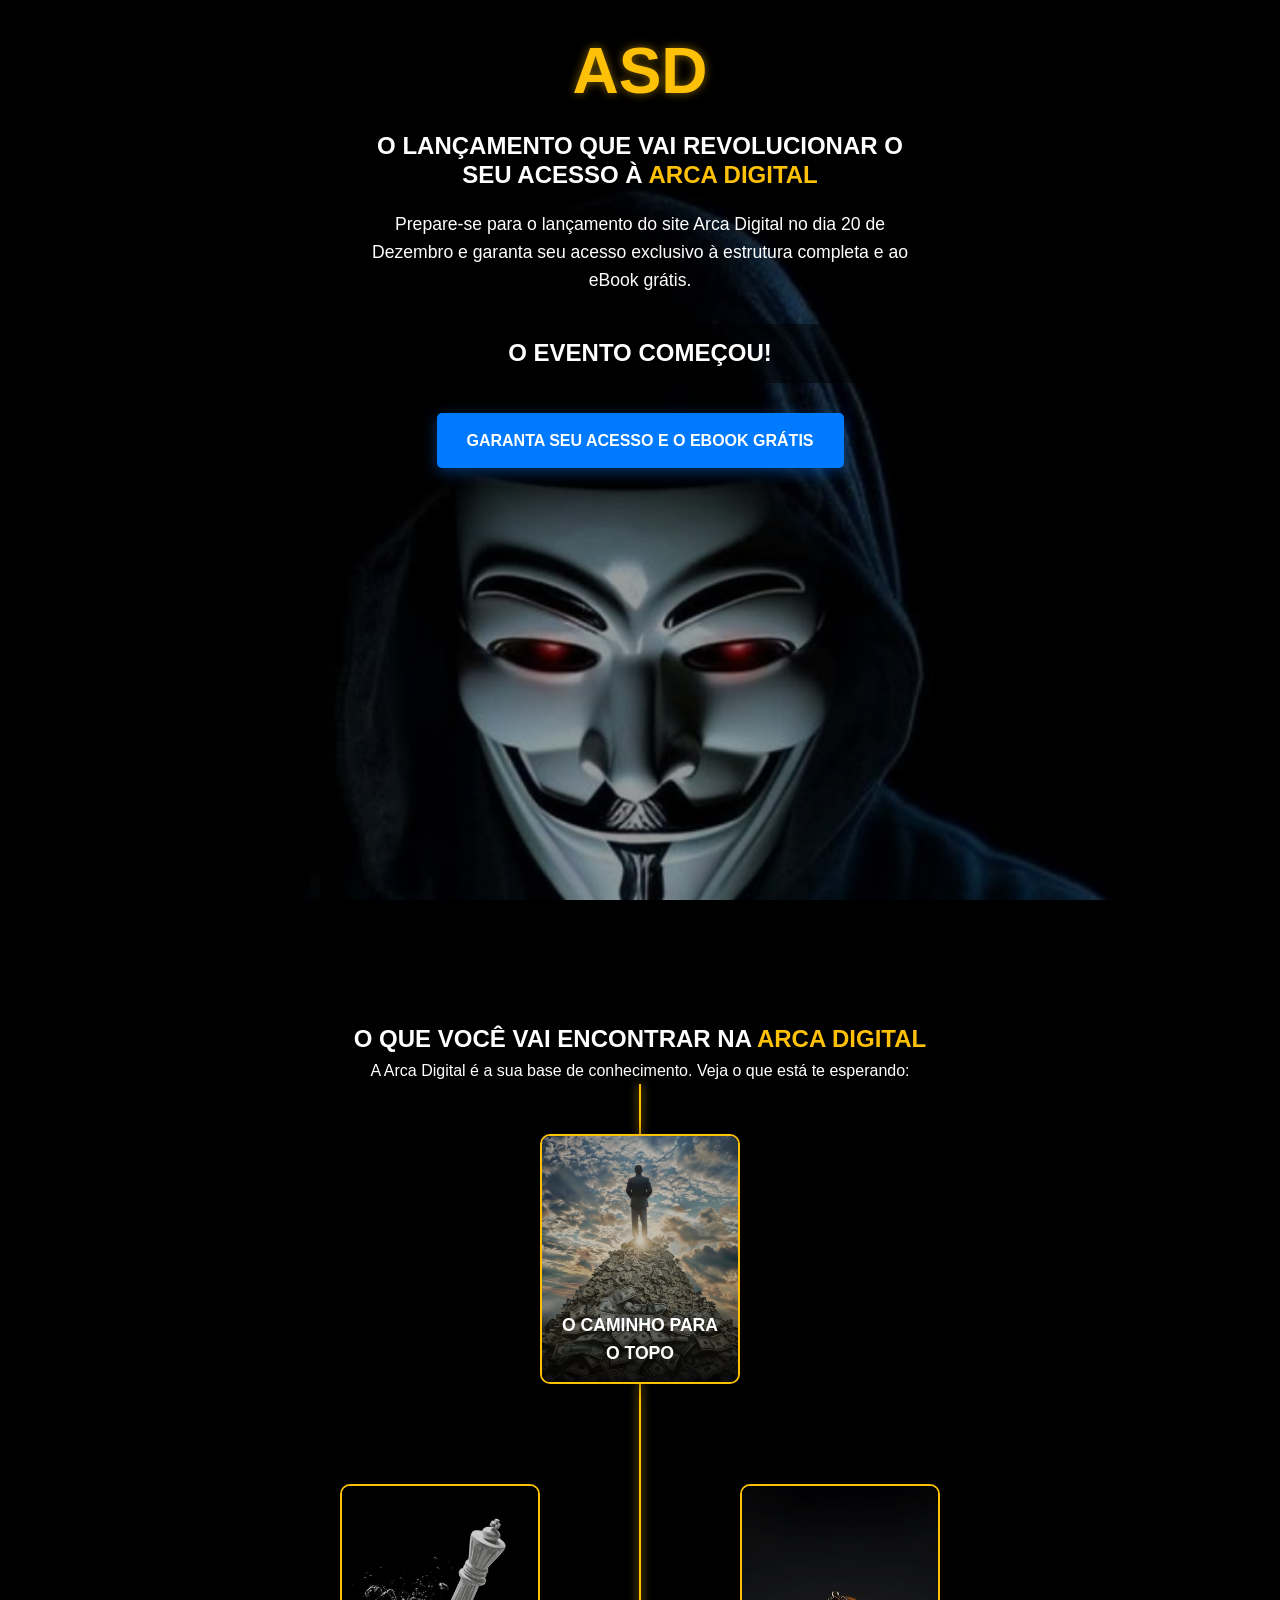
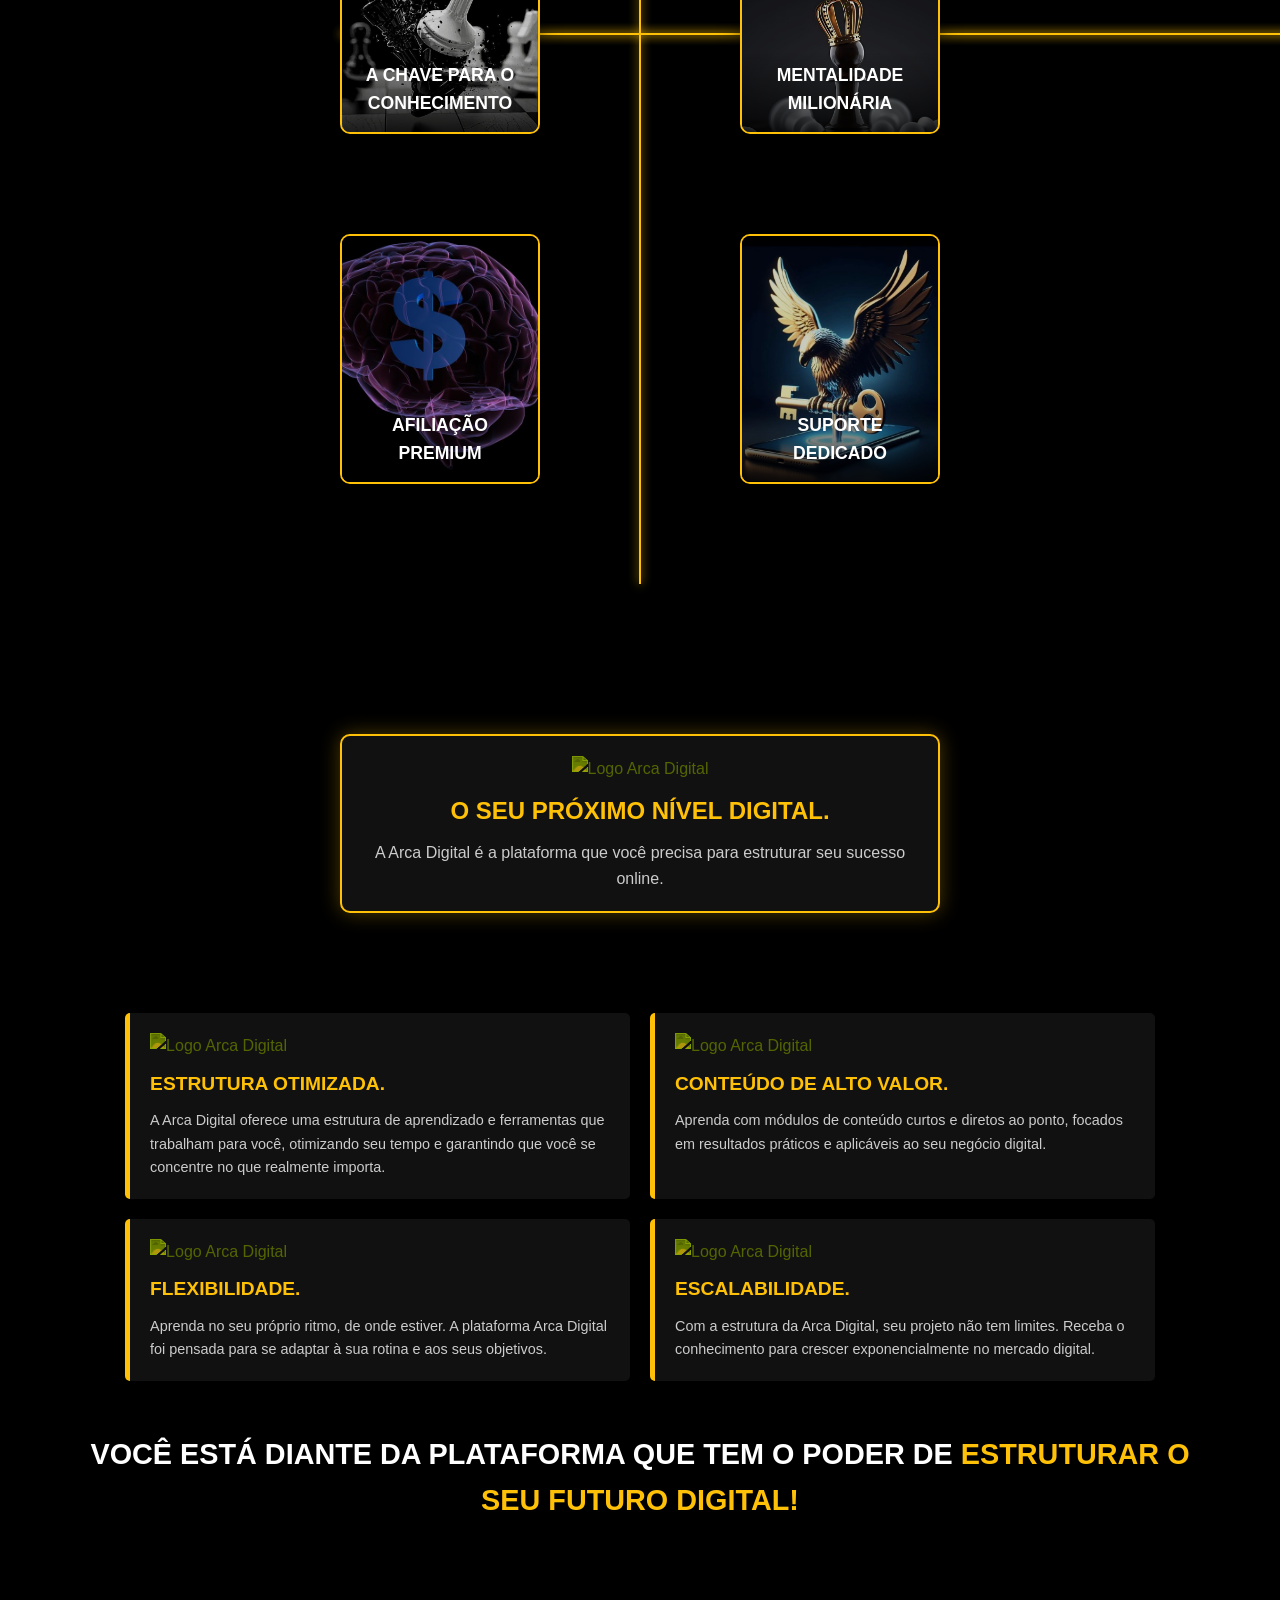
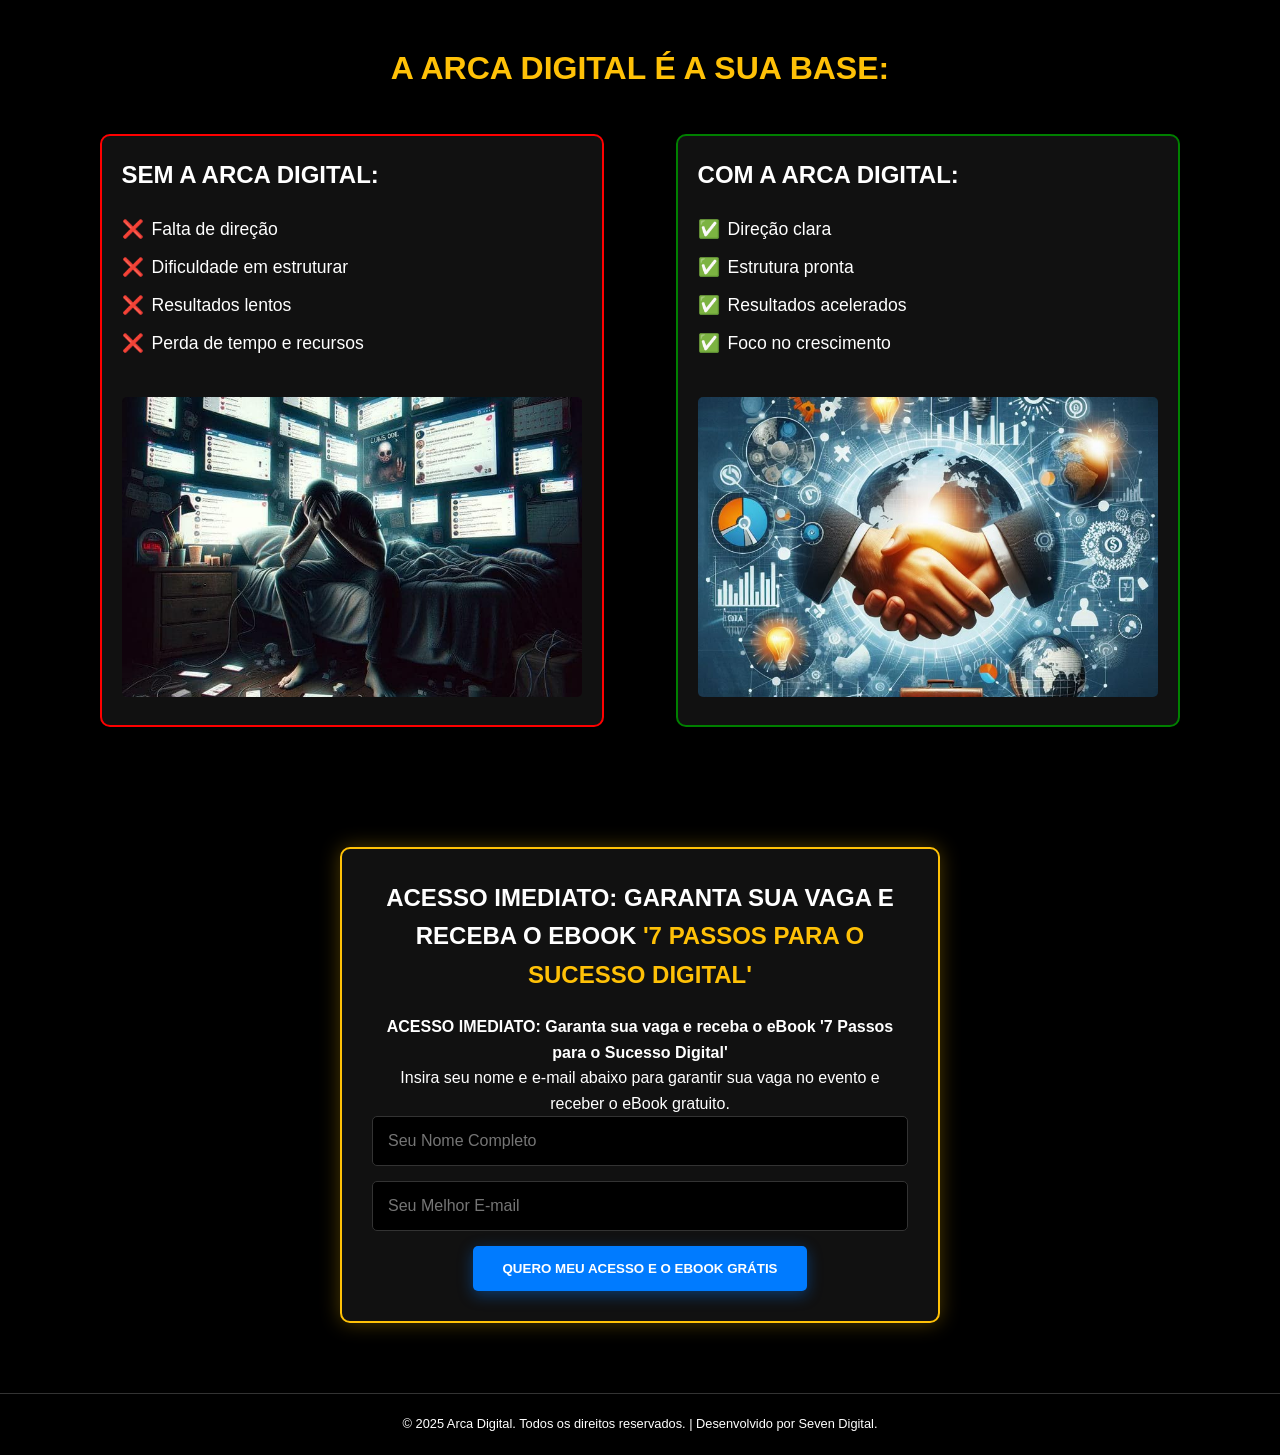
==== commit 15d50131: "fix: Replace MailerLite form with local form and add thank you page redirect" ====
--- a/index.html
+++ b/index.html
@@ -162,48 +162,17 @@
         <div class="container">
             <div class="ebook-content">
                 <h3>ACESSO IMEDIATO: Garanta sua vaga e receba o eBook <span class="highlight">'7 Passos para o Sucesso Digital'</span></h3>
-                <div id="mlb2-34247387" class="ml-form-embedContainer ml-subscribe-form ml-subscribe-form-34247387">
-  <div class="ml-form-align-center">
-    <div class="ml-form-embedWrapper embedForm">
-      <div class="ml-form-embedBody ml-form-embedBodyHorizontal row-form">
-        <div class="ml-form-embedContent">
-          <h4>ACESSO IMEDIATO: Garanta sua vaga e receba o eBook '7 Passos para o Sucesso Digital'</h4>
-          <p>Insira seu nome e e-mail abaixo para garantir sua vaga no evento e receber o eBook gratuito.</p>
-        </div>
-        <form class="ml-block-form" action="https://app.mailerlite.com/webforms/submit/34247387" data-code="34247387" method="post" target="_blank">
-          <div class="ml-form-horizontalRow">
-            <div class="ml-input-horizontal">
-              <div class="ml-field-group ml-field-name ml-validate-required ml-field-text">
-                <input type="text" class="form-control" data-inputmask="" name="fields[name]" placeholder="Seu Nome Completo" autocomplete="name">
-              </div>
-              <div class="ml-field-group ml-field-email ml-validate-required ml-field-email">
-                <input type="email" class="form-control" data-inputmask="" name="fields[email]" placeholder="Seu Melhor E-mail" autocomplete="email">
-              </div>
-            </div>
-            <div class="ml-button-horizontal">
-              <button type="submit" class="btn-primary">QUERO MEU ACESSO E O EBOOK GRÁTIS</button>
-            </div>
-          </div>
-          <input type="hidden" name="ml-submit" value="1">
-        </form>
-      </div>
-      <div class="ml-form-successBody row-success" style="display:none">
-        <div class="ml-form-successContent">
-          <h4>Obrigado!</h4>
-          <p>Sua inscrição foi confirmada. Verifique sua caixa de entrada para o link do evento e o eBook.</p>
-        </div>
-      </div>
-    </div>
-  </div>
-</div>
-<script>
-  function ml_webform_success_34247387() {
-    // Redireciona o usuário para o download do eBook
-    window.location.href = 'ebook-7-passos.pdf';
-  }
-</script>
-<img src="https://track.mailerlite.com/webforms/o/34247387/b2t4c4?v1670438188" width="1" height="1" style="max-width:1px; min-height:1px; display:block; border:0;" alt="." />
-<script src="https://static.mailerlite.com/js/w/webforms.min.js?v64355323924345" type="text/javascript"></script>
+                <div class="form-wrapper">
+                    <h4>ACESSO IMEDIATO: Garanta sua vaga e receba o eBook '7 Passos para o Sucesso Digital'</h4>
+                    <p>Insira seu nome e e-mail abaixo para garantir sua vaga no evento e receber o eBook gratuito.</p>
+                    <form id="lead-form" class="lead-form-local">
+                        <div class="form-inputs">
+                            <input type="text" id="form-name" name="name" placeholder="Seu Nome Completo" required autocomplete="name">
+                            <input type="email" id="form-email" name="email" placeholder="Seu Melhor E-mail" required autocomplete="email">
+                            <button type="submit" class="btn-primary">QUERO MEU ACESSO E O EBOOK GRÁTIS</button>
+                        </div>
+                    </form>
+                </div>
             </div>
         </div>
     </section>
@@ -216,5 +185,23 @@
     </footer>
 
     <script src="script.js"></script>
+    <script>
+        // Formulário local
+        document.getElementById('lead-form').addEventListener('submit', function(e) {
+            e.preventDefault();
+            
+            const name = document.getElementById('form-name').value;
+            const email = document.getElementById('form-email').value;
+            
+            // Validação básica
+            if (name.trim() === '' || email.trim() === '') {
+                alert('Por favor, preencha todos os campos!');
+                return;
+            }
+            
+            // Redireciona para a página de agradecimento
+            window.location.href = 'thank_you.html?name=' + encodeURIComponent(name) + '&email=' + encodeURIComponent(email);
+        });
+    </script>
 </body>
 </html>
